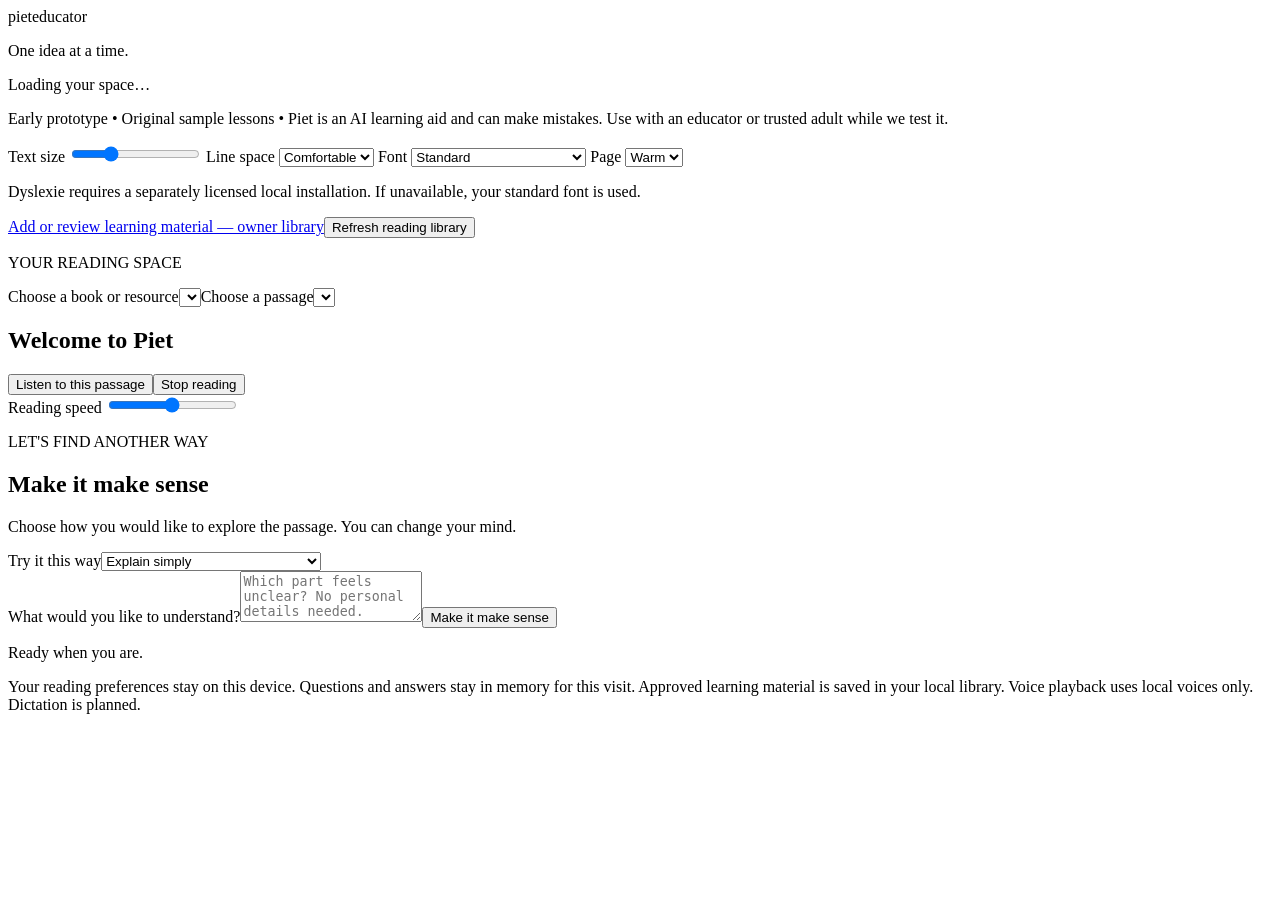
==== web/index.html @ 1ab7e315 "Initial Piet Educator foundation and reviewed material library" ====
<!doctype html>
<html lang="en">
<head><meta charset="utf-8"><meta name="viewport" content="width=device-width,initial-scale=1"><title>Piet Educator</title><link rel="stylesheet" href="/style.css"><script src="/app.js" defer></script></head>
<body>
<header><div class="brand">piet<span>educator</span></div><p>One idea at a time.</p><span id="age">Loading your space…</span></header>
<main>
<p class="notice">Early prototype • Original sample lessons • Piet is an AI learning aid and can make mistakes. Use with an educator or trusted adult while we test it.</p>
<section class="toolbar" aria-label="Reading preferences">
<label>Text size <input id="size" type="range" min="18" max="32" value="22"></label>
<label>Line space <select id="spacing"><option value="1.8">Comfortable</option><option value="2.2">Extra space</option><option value="1.5">Compact</option></select></label>
<label>Font <select id="font"><option value="system-ui">Standard</option><option value="Verdana">Verdana</option><option value="Dyslexie">Dyslexie (installed locally)</option></select></label>
<label>Page <select id="theme"><option value="warm">Warm</option><option value="plain">Plain</option><option value="dark">Dark</option></select></label>
</section>
<p id="font-note" class="small">Dyslexie requires a separately licensed local installation. If unavailable, your standard font is used.</p>
<div class="reader-library"><a href="/library">Add or review learning material — owner library</a><button id="refresh-reading" class="secondary">Refresh reading library</button></div>
<div class="workspace">
<section class="card"><p class="eyebrow">YOUR READING SPACE</p><label for="material">Choose a book or resource</label><select id="material"></select><label for="lesson">Choose a passage</label><select id="lesson"></select><h1 id="title">Welcome to Piet</h1>
<div id="passage" class="reading"></div><p id="source" class="small"></p>
<div class="buttons"><button id="listen">Listen to this passage</button><button id="stop" class="secondary">Stop reading</button></div>
<label for="speed">Reading speed <input id="speed" type="range" min="0.6" max="1.2" step="0.1" value="0.9"></label>
<p id="voice-status" class="small" role="status"></p>
</section>
<section class="card"><p class="eyebrow">LET'S FIND ANOTHER WAY</p><h2>Make it make sense</h2><p>Choose how you would like to explore the passage. You can change your mind.</p>
<label for="method">Try it this way</label><select id="method"><option value="explain">Explain simply</option><option value="steps">Break it into steps</option><option value="example">Give me an example</option><option value="picture">Describe a picture</option><option value="check">Help me check my understanding</option></select>
<form id="ask"><label for="question">What would you like to understand?</label><textarea id="question" maxlength="1000" rows="3" placeholder="Which part feels unclear? No personal details needed."></textarea><button id="explain" type="submit">Make it make sense</button></form>
<p id="status" role="status" aria-live="polite">Ready when you are.</p>
<div id="answer" class="reading" aria-live="polite"></div><blockquote id="quote" hidden></blockquote><p id="validation" class="small"></p>
<div class="buttons" id="feedback" hidden><button id="again" class="secondary">Try another way</button><button id="understood" class="secondary">This makes sense</button><button id="listen-answer" class="secondary">Listen to explanation</button></div>
</section></div>
<footer>Your reading preferences stay on this device. Questions and answers stay in memory for this visit. Approved learning material is saved in your local library. Voice playback uses local voices only. Dictation is planned.</footer>
</main></body></html>
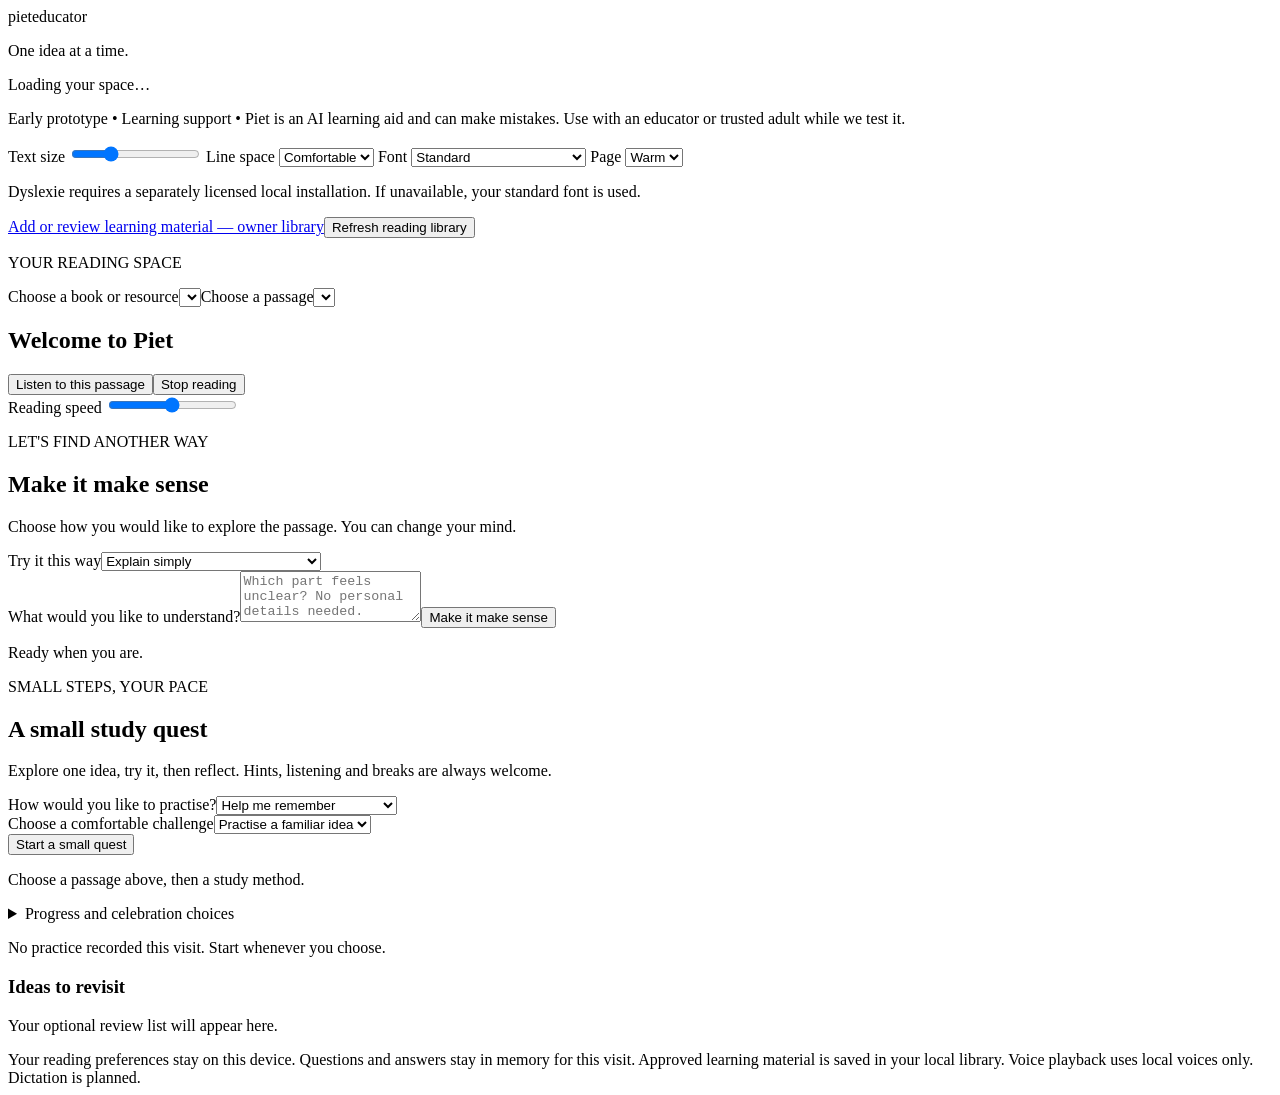
==== commit ef0c9307: "Add study quests, gentle participation and voluntary review slices" ====
--- a/web/index.html
+++ b/web/index.html
@@ -1,10 +1,10 @@
 <!doctype html>
 <html lang="en">
-<head><meta charset="utf-8"><meta name="viewport" content="width=device-width,initial-scale=1"><title>Piet Educator</title><link rel="stylesheet" href="/style.css"><script src="/app.js" defer></script></head>
+<head><meta charset="utf-8"><meta name="viewport" content="width=device-width,initial-scale=1"><title>Piet Educator</title><link rel="stylesheet" href="/style.css"><script src="/app.js" defer></script><script src="/study-state.js" defer></script><script src="/study.js" defer></script></head>
 <body>
 <header><div class="brand">piet<span>educator</span></div><p>One idea at a time.</p><span id="age">Loading your space…</span></header>
 <main>
-<p class="notice">Early prototype • Original sample lessons • Piet is an AI learning aid and can make mistakes. Use with an educator or trusted adult while we test it.</p>
+<p class="notice">Early prototype • Learning support • Piet is an AI learning aid and can make mistakes. Use with an educator or trusted adult while we test it.</p>
 <section class="toolbar" aria-label="Reading preferences">
 <label>Text size <input id="size" type="range" min="18" max="32" value="22"></label>
 <label>Line space <select id="spacing"><option value="1.8">Comfortable</option><option value="2.2">Extra space</option><option value="1.5">Compact</option></select></label>
@@ -27,5 +27,36 @@
 <div id="answer" class="reading" aria-live="polite"></div><blockquote id="quote" hidden></blockquote><p id="validation" class="small"></p>
 <div class="buttons" id="feedback" hidden><button id="again" class="secondary">Try another way</button><button id="understood" class="secondary">This makes sense</button><button id="listen-answer" class="secondary">Listen to explanation</button></div>
 </section></div>
+<section class="card study-card" aria-labelledby="study-title">
+<p class="eyebrow">SMALL STEPS, YOUR PACE</p><h2 id="study-title">A small study quest</h2>
+<p>Explore one idea, try it, then reflect. Hints, listening and breaks are always welcome.</p>
+<div class="field-pair"><div><label for="study-method">How would you like to practise?</label><select id="study-method"><option value="recall">Help me remember</option><option value="worked">Show me, then help me try</option><option value="teach">Let me teach you</option><option value="concrete">Make it concrete</option><option value="mission">One small mission</option><option value="review">Bring it back</option></select></div><div><label for="study-challenge">Choose a comfortable challenge</label><select id="study-challenge"><option value="familiar">Practise a familiar idea</option><option value="explore">Explore a connection</option></select></div></div>
+<div class="buttons"><button id="study-start">Start a small quest</button><button id="study-pause" class="secondary" hidden>Take a break</button></div>
+<p id="study-status" role="status" aria-live="polite">Choose a passage above, then a study method.</p>
+<div id="study-quest" hidden>
+<ol class="quest-steps" aria-label="Study steps"><li id="step-explore">Explore</li><li id="step-try">Try</li><li id="step-reflect">Reflect</li></ol>
+<p id="study-instruction" class="reading"></p><div id="study-example" class="reading study-example" hidden></div>
+<button id="study-ready">Ready to try</button>
+<div id="study-practice" hidden><p id="study-question" class="reading"></p>
+<label class="check-row"><input id="study-cover" type="checkbox"><span>Cover the passage while I remember. I can uncover it whenever I choose.</span></label>
+<form id="study-response"><label for="study-attempt">Try it in your own words</label><textarea id="study-attempt" autocomplete="off" rows="3" maxlength="800" placeholder="Spelling does not need to be perfect. You can also choose Show me."></textarea><button id="study-submit" type="submit">Explore my response</button></form>
+<div class="buttons"><button id="study-hint" class="secondary">Give me a hint</button><button id="study-reveal" class="secondary">Show me — help is welcome</button><button id="study-listen" class="secondary">Listen to the question</button></div>
+<p id="study-hint-text" class="reading" hidden></p><div id="study-feedback" class="reading" aria-live="polite"></div><blockquote id="study-quote" hidden></blockquote>
+</div>
+<div id="study-reflection" hidden><label for="study-reflect">What would you like to notice?</label><select id="study-reflect"><option value="tried">I tried one idea</option><option value="help">I used support</option><option value="again">I would like another try</option></select>
+<label for="study-review-days">Would you like to revisit this idea?</label><select id="study-review-days"><option value="0">No review planned</option><option value="1">In one day</option><option value="3">In three days</option><option value="7">In seven days</option></select>
+<p class="small">Review references stay in this visit unless you opt into browser saving below. No notifications, missed-day penalties or deadlines.</p><button id="study-finish">Finish this quest</button></div>
+</div>
+<details class="study-settings"><summary>Progress and celebration choices</summary>
+<label class="check-row"><input id="study-rewards" type="checkbox" checked><span>Show participation progress and achievements</span></label>
+<label for="study-celebration">Celebration style</label><select id="study-celebration"><option value="message">A quiet message</option><option value="garden">A small growing garden</option><option value="quiet">No celebration</option></select>
+<label class="check-row"><input id="study-save" type="checkbox"><span>Remember participation and review references on this browser</span></label>
+<p class="small">Off by default. Saving is shared by people using this browser and age space; it is not a private learner account. No answers are saved. Turn it off or clear it before someone else uses this space.</p>
+<button id="study-clear" class="secondary">Clear this space's practice progress</button>
+</details>
+<div id="study-progress" class="study-progress"><p id="study-total">No practice recorded this visit. Start whenever you choose.</p><div id="study-garden" class="study-garden" aria-hidden="true" hidden></div><ul id="study-badges" class="study-badges" aria-label="Personal participation achievements"></ul></div>
+<p id="study-celebrate" role="status" aria-live="polite" hidden></p>
+<section aria-labelledby="review-list-title"><h3 id="review-list-title">Ideas to revisit</h3><p id="study-review-empty" class="small">Your optional review list will appear here.</p><div id="study-reviews" class="material-list"></div></section>
+</section>
 <footer>Your reading preferences stay on this device. Questions and answers stay in memory for this visit. Approved learning material is saved in your local library. Voice playback uses local voices only. Dictation is planned.</footer>
 </main></body></html>
